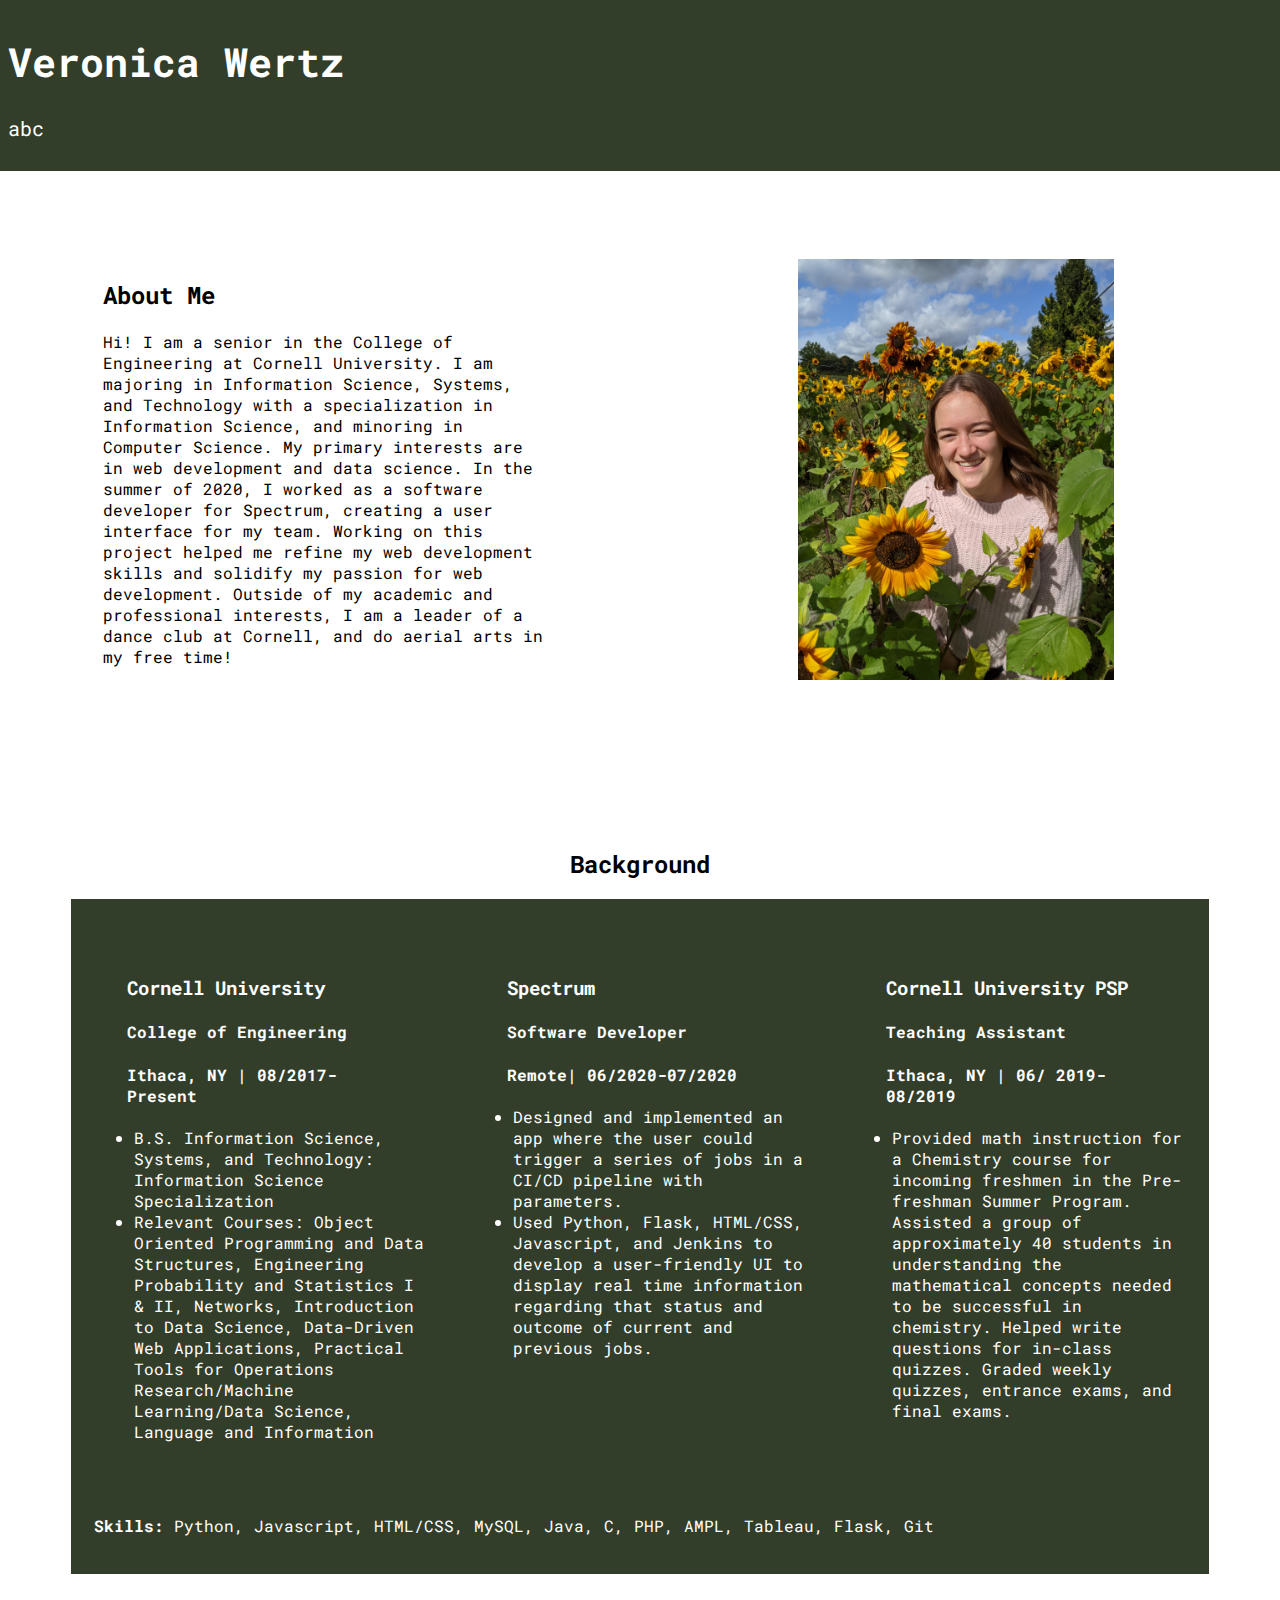
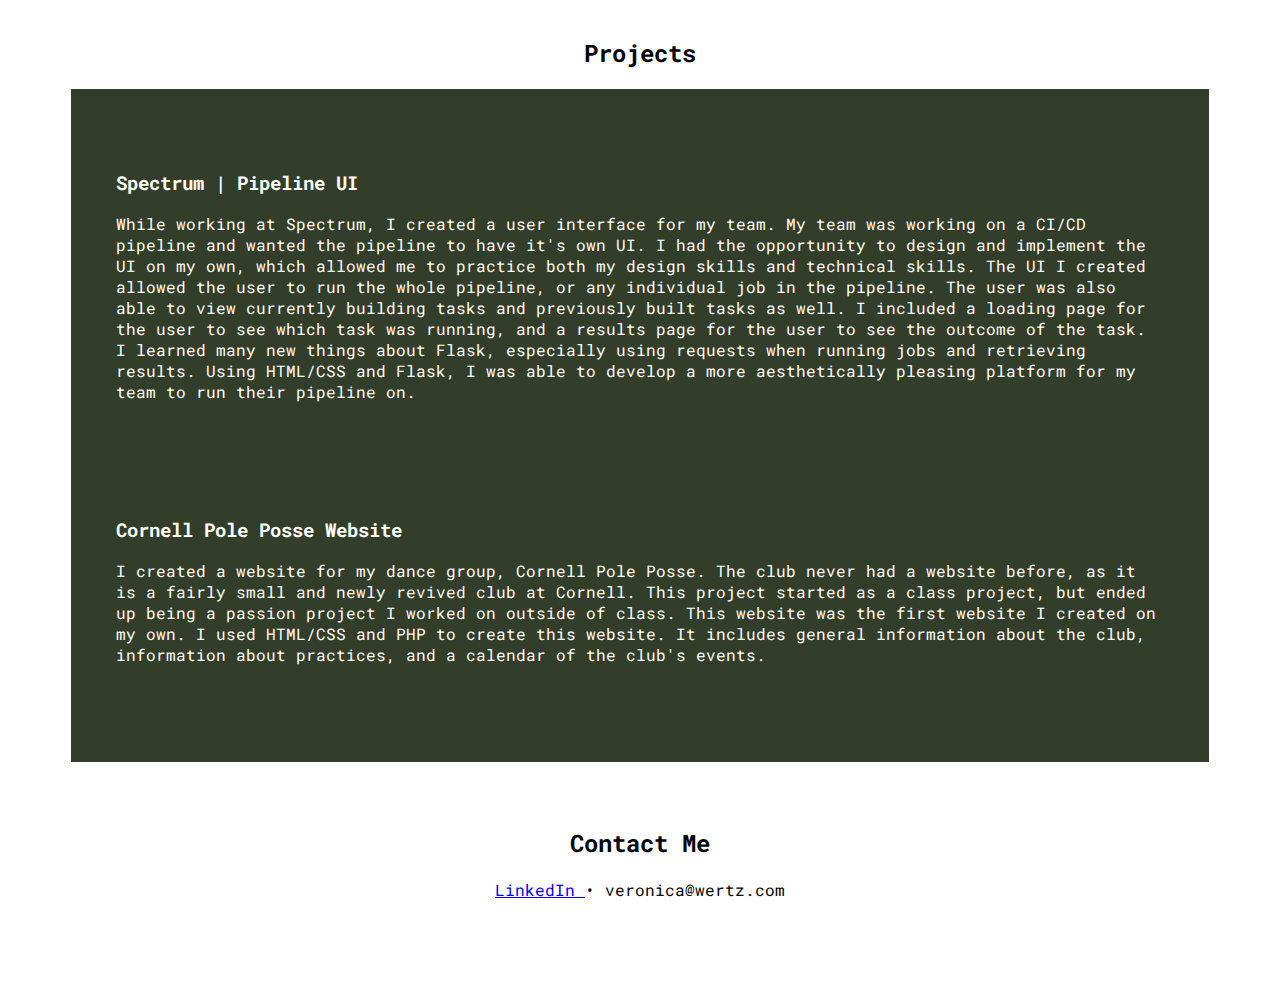
==== index.html @ 6c85555b "added files" ====
<!doctype html>
<html>
	<head>
		<link rel="preconnect" href="https://fonts.gstatic.com">
		<link href="https://fonts.googleapis.com/css2?family=Roboto+Mono&display=swap" rel="stylesheet">
		<link rel="stylesheet" type="text/css" href="style.css" media="screen"/>
	</head>
	<body>

		<div class="header">
			<h1>Veronica Wertz </h1>
			<p> abc</p>
			
		</div>

		<div class="aboutme"> 
			<div class="aboutmetext">
				<h2> About Me </h2>
				<p> Hi! I am a senior in the College of Engineering at Cornell University. 
					I am majoring in Information Science, Systems, and Technology with a specialization in Information Science, and minoring in Computer Science.
					My primary interests are in web development and data science. 
					In the summer of 2020, I worked as a software developer for Spectrum, creating a user interface for my team. 
					Working on this project helped me refine my web development skills and solidify my passion for web development. 
					Outside of my academic and professional interests, I am a leader of a dance club at Cornell, and do aerial arts in my free time! 
				</p>
			</div>
			<div class="aboutmepic">
				<img class="center" src="picture.jpeg" alt="Veronica Wertz"/>
			</div>
		</div>

		<div class="background">
			<h2> Background </h2>
			<div class="outerdiv">
				<div class="container">
					<div class="education">
						<h3> Cornell University </h3>
						<h4> College of Engineering </h4>
						<h4> Ithaca, NY | 08/2017-Present </h4>
						<ul>
							<li> B.S. Information Science, Systems, and Technology: Information Science Specialization </li>
							<li>
								Relevant Courses: Object Oriented Programming and Data Structures, Engineering Probability and Statistics I & II, 
								Networks, Introduction to Data Science, Data-Driven Web Applications, Practical Tools for Operations Research/Machine Learning/Data Science, 
								Language and Information	
							</li>
						</ul>	
					</div>
					<div class="education">
						<h3> Spectrum </h3>
						<h4> Software Developer </h4>
						<h4> Remote| 06/2020-07/2020</h4>
						<ul>
							<li> Designed and implemented an app where the user could trigger a series of jobs in a CI/CD pipeline with parameters. </li>
							<li> Used Python, Flask, HTML/CSS, Javascript, and Jenkins to develop a user-friendly UI to display real time information regarding that status and outcome of current and previous jobs. </li>
						</ul>
					</div>
					<div class="education">
						<h3> Cornell University PSP </h3> 
						<h4> Teaching Assistant </h4>
						<h4> Ithaca, NY | 06/ 2019-08/2019 </h4>
						<ul>
							<li> Provided math instruction for a Chemistry course for incoming freshmen in the Pre-freshman Summer Program. Assisted a group of approximately 40 students in 
								understanding the mathematical concepts needed to be successful in chemistry. Helped write questions for in-class quizzes. 
								Graded weekly quizzes, entrance exams, and final exams. </li>
						</ul>
					</div>
				</div>
				<div class="skills">
					<p class="bold"> Skills:</p>
					<p> Python, Javascript, HTML/CSS, MySQL, Java, C, PHP, AMPL, Tableau, Flask, Git  </p>
				</div>
			</div>
		</div>

		<div class="projects">
			<h2> Projects </h2>
			<div class="outerdivproject">
				<div class="individualproject">
					<h3> Spectrum | Pipeline UI </h3>
					<p> While working at Spectrum, I created a user interface for my team. 
						My team was working on a CI/CD pipeline and wanted the pipeline to have it's own UI. 
						I  had the opportunity to design and implement the UI on my own, which allowed me to practice both my design skills and technical skills. 
						The UI I created allowed the user to run the whole pipeline, or any individual job in the pipeline. 
						The user was also able to view currently building tasks and previously built tasks as well. 
						I included a loading page for the user to see which task was running, and a results page for the user to see the outcome of the task. 
						I learned many new things about Flask, especially using requests when running jobs and retrieving results. 
						Using HTML/CSS and Flask, I was able to develop a more aesthetically pleasing platform for my team to run their pipeline on. 
					</p>
				</div>
				<div class="individualproject">
					<h3> Cornell Pole Posse Website </h3>
					<p> 
						I created a website for my dance group, Cornell Pole Posse.
						The club never had a website before, as it is a fairly small and newly revived club at Cornell. 
						This project started as a class project, but ended up being a passion project I worked on outside of class. 
						This website was the first website I created on my own. 
						I used HTML/CSS and PHP to create this website.  
						It includes general information about the club, information about practices, and a calendar of the club's events. 
					</p>
				</div>
			</div>
		</div>
		
		<div class="contact">
			<h2> Contact Me </h2>
			<p> <a href="https://www.linkedin.com/in/veronicawertz/"> LinkedIn </a> &#8226; veronica@wertz.com </p>
		</div>
	</body>
</html>
---- style.css ----
.body {
    font-family: 'Roboto Mono', monospace;
    background: #95b6d8;
}
.header {
    font-family: 'Roboto Mono', monospace;
    padding: 10px;
    text-align: left;
    background: #323e2a;
    color: white;
    font-size: 20px;
    margin-left: -10px;
    margin-right: -10px;
    margin-top: -10px;
    margin-bottom: 50px;
}

.aboutme {
    font-family: 'Roboto Mono', monospace;
    width: 100%;
    height: 500px;
    /* border: solid black 2px; */
    margin: auto;
    margin-bottom: 7%;
    margin-top: 7%;

}

.aboutmetext {
    width: 50%;
    height: 500px;
    float: left;
    /* border: solid black 2px; */
}

.aboutme h2{
    margin-left: 15%;
    margin-right: 15%;
}

.aboutme p {
    margin-left: 15%;
    margin-right: 15%;
}

.aboutmepic {
    margin-left: 50%;
    height: 500px;
    /* border: solid black 2px; */
}

.center {
    display: block;
    margin-left: auto;
    margin-right: auto;
    width: 50%;
}


.background {
    font-family: 'Roboto Mono', monospace;
    width: 100%;
    height: 600px;
    /* border: solid black 2px; */
    margin: auto;
    margin-bottom: 15%;
}

.background h2 {
    text-align: center;
}
  
.education {
    /* border: solid black 2px; */
    margin-top: 5%;
    margin-bottom: 5%;
    margin-left: 2%;
    margin-right: 2%;
    /* background: grey; */
}

.education h3 {
    margin-left: 10%;
    margin-right: 10%;
}

.education h4 {
    margin-left: 10%;
    margin-right: 10%;
}

.education p {
    margin-left: 10%;
    margin-right: 10%;
    font-size: 12px;
}

.skills {
    /* border: solid black 2px; */
    margin-left: 2%;
    margin-right: 2%;
}

.skills p {
    display: inline;
}

.bold {
    font-weight: bold;
}

.container {
    display: flex;
    /* border: solid black 2px; */
  }

.container > div {
    flex: 1; /*grow*/
}

.outerdiv {
    background: #323e2a;
    color: white;
    padding-bottom: 3%;
    margin-left: 5%;
    margin-right: 5%;
}

.projects {
    font-family: 'Roboto Mono', monospace;
    width: 100%;
    height: 600px;
    /* border: solid black 2px; */
    margin: auto;
    margin-bottom: 15%;
}

.projects h2 {
    text-align: center;

}

.outerdivproject {
    background: #323e2a;
    color: white;
    padding-top: 4%;
    padding-bottom: 1%;
    margin-left: 5%;
    margin-right: 5%;
}

.individualproject {
    /* background: #db7d05; */
    padding-top: 1%;
    padding-bottom: 1%;
    margin-left: 2%;
    margin-right: 2%;
    margin-bottom: 5%;
} 

.individualproject h3 {
    margin-left: 2%;
    margin-right: 2%;
}

.individualproject p {
    margin-left: 2%;
    margin-right: 2%;
}

.contact {
    font-family: 'Roboto Mono', monospace;
    width: 100%;
    height: 150px;
    /* border: solid black 2px; */
    margin: auto;
}

.contact h2 {
    text-align: center;
}

.contact p {
    text-align: center;
}
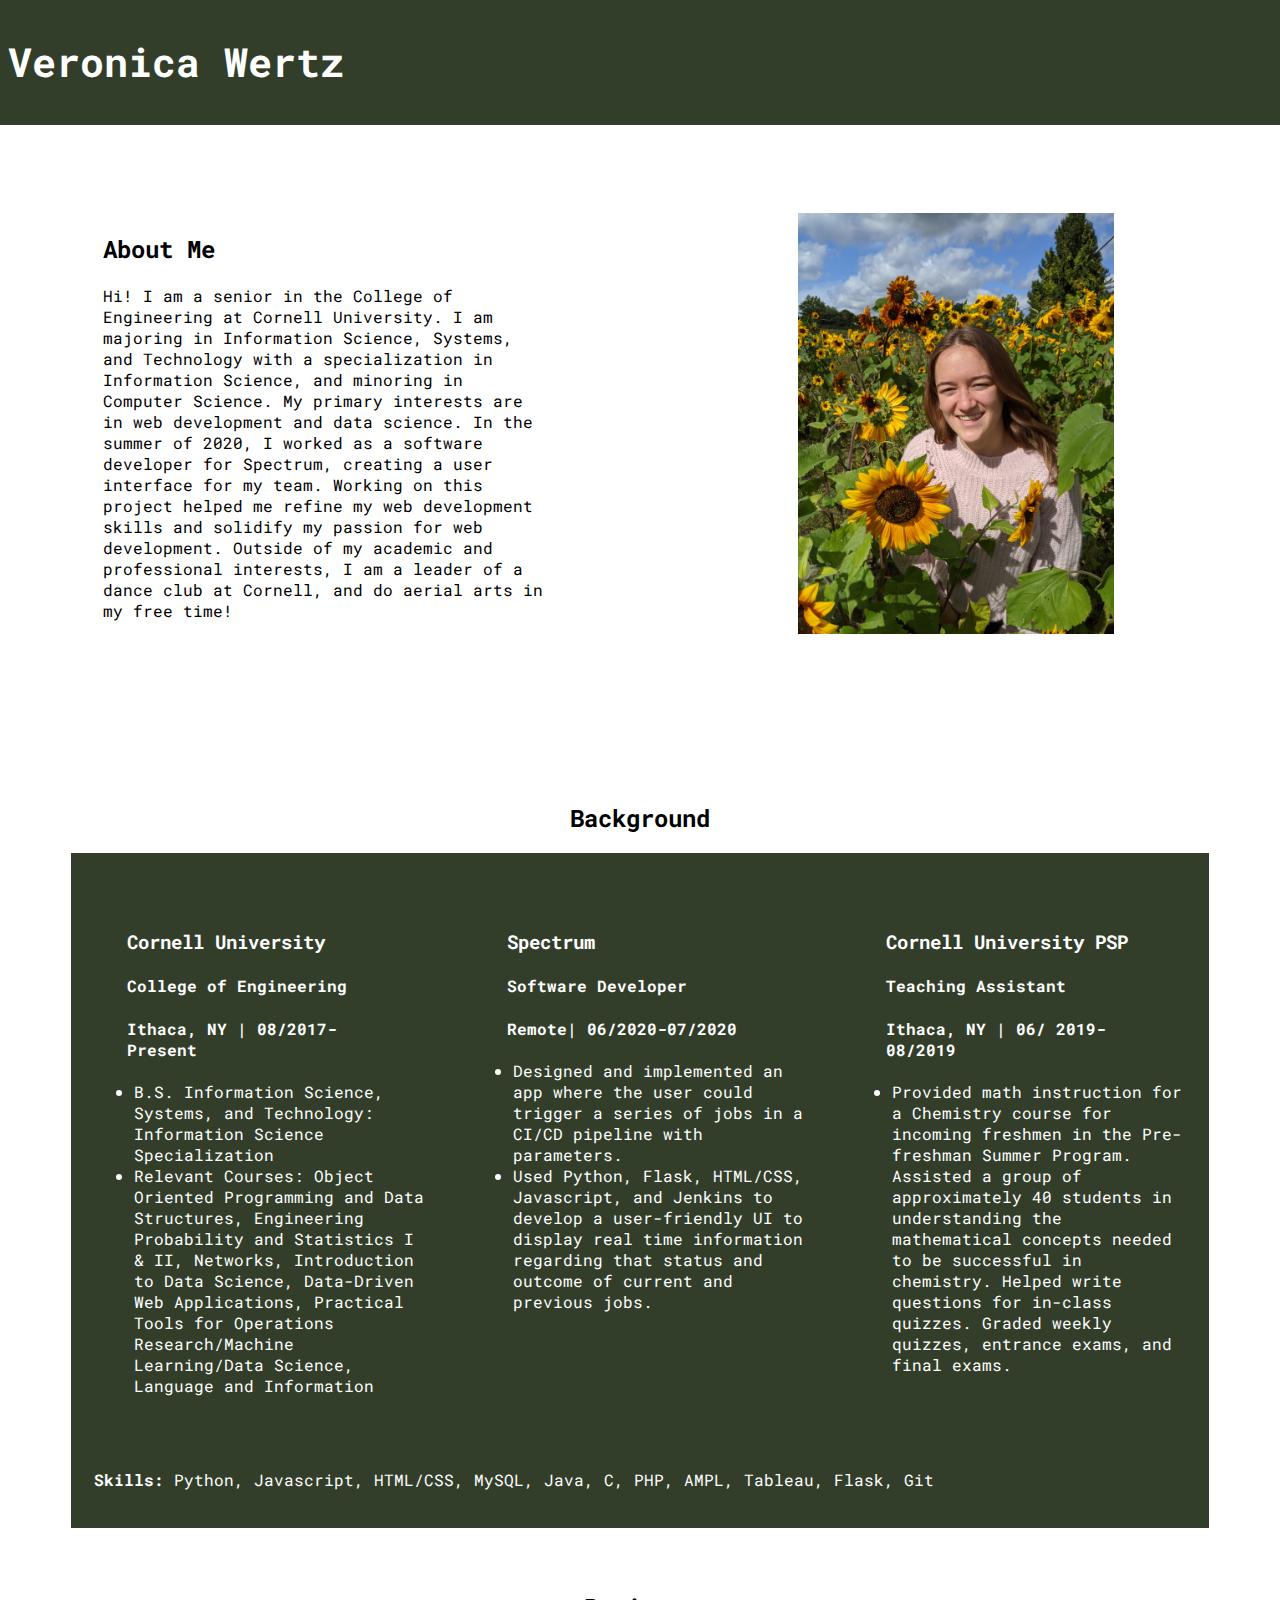
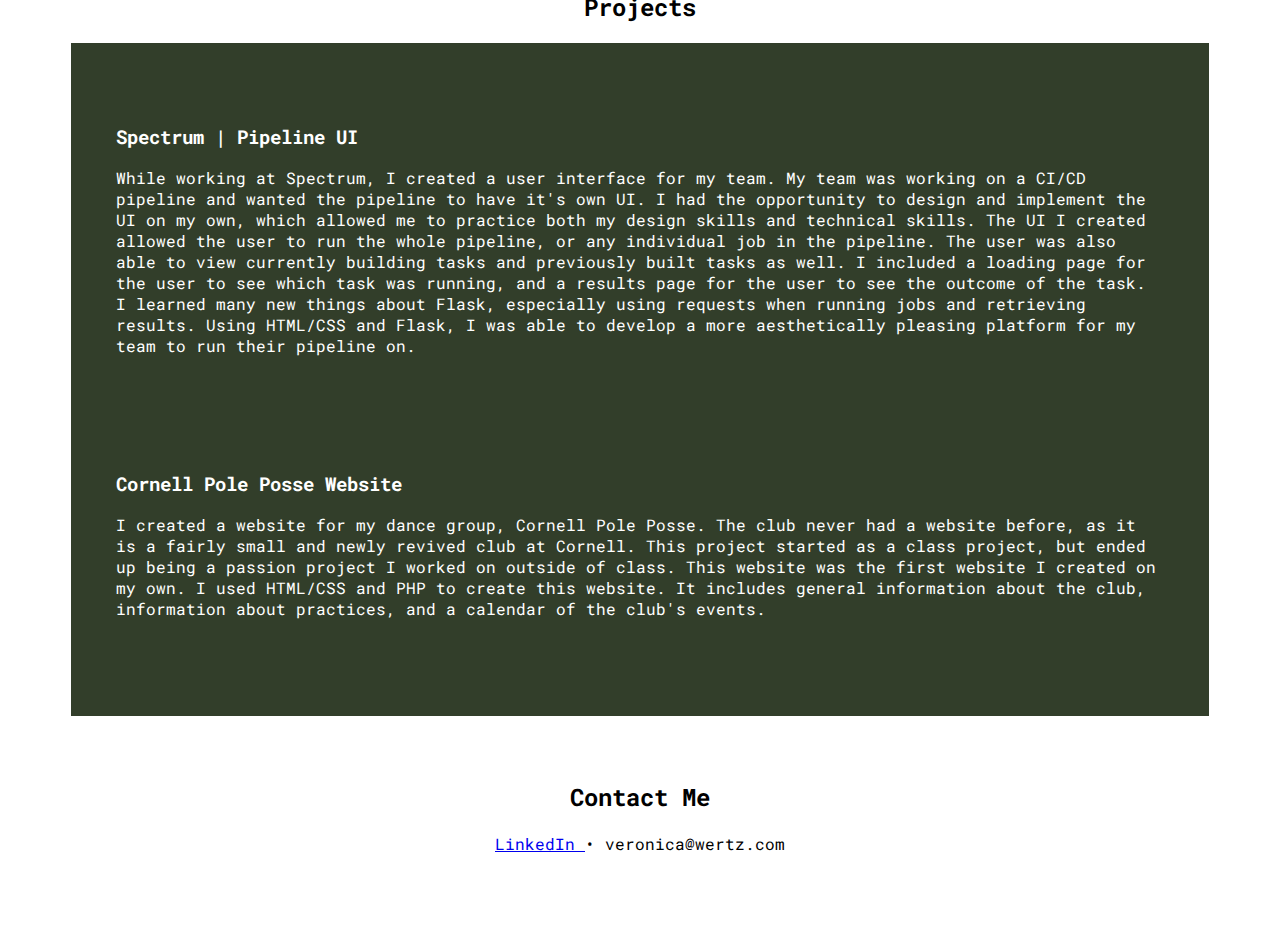
==== commit 9ad1717c: "removed line" ====
--- a/index.html
+++ b/index.html
@@ -8,9 +8,7 @@
 	<body>
 
 		<div class="header">
-			<h1>Veronica Wertz </h1>
-			<p> abc</p>
-			
+			<h1>Veronica Wertz </h1>			
 		</div>
 
 		<div class="aboutme"> 
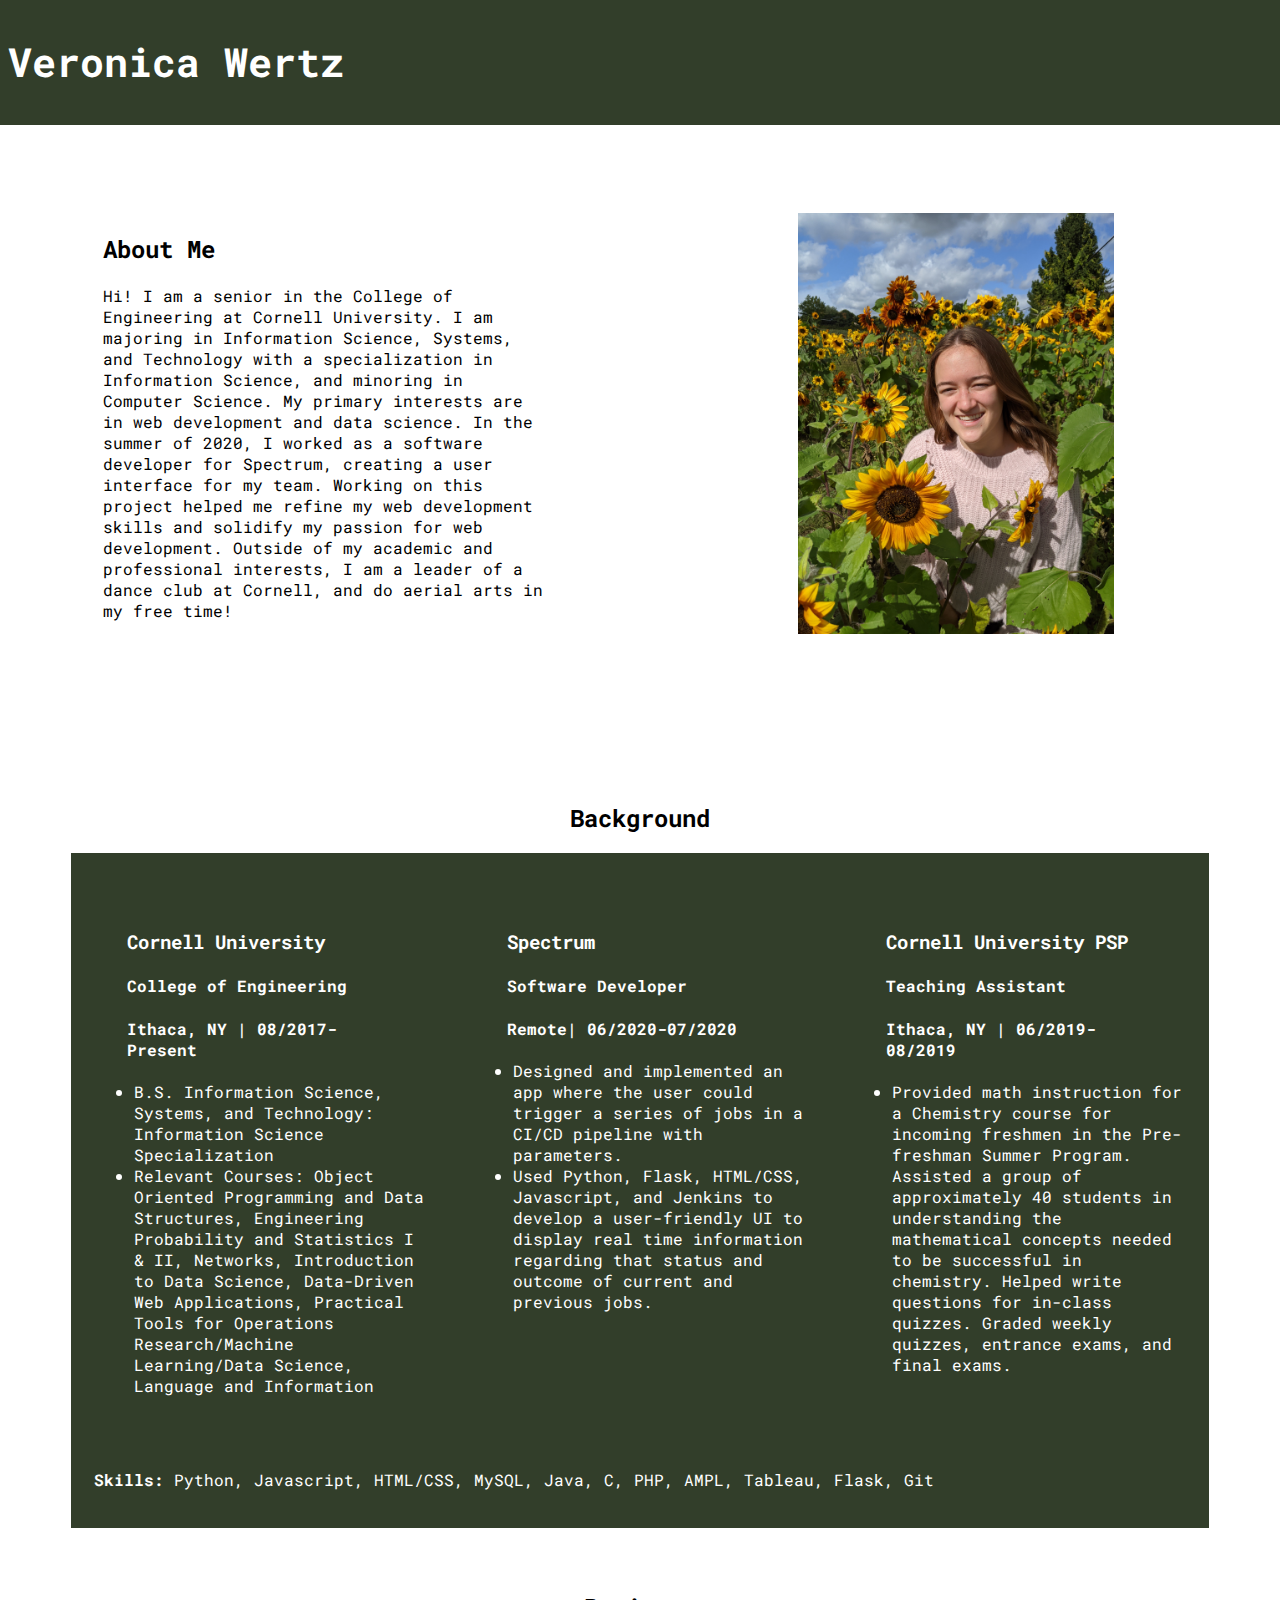
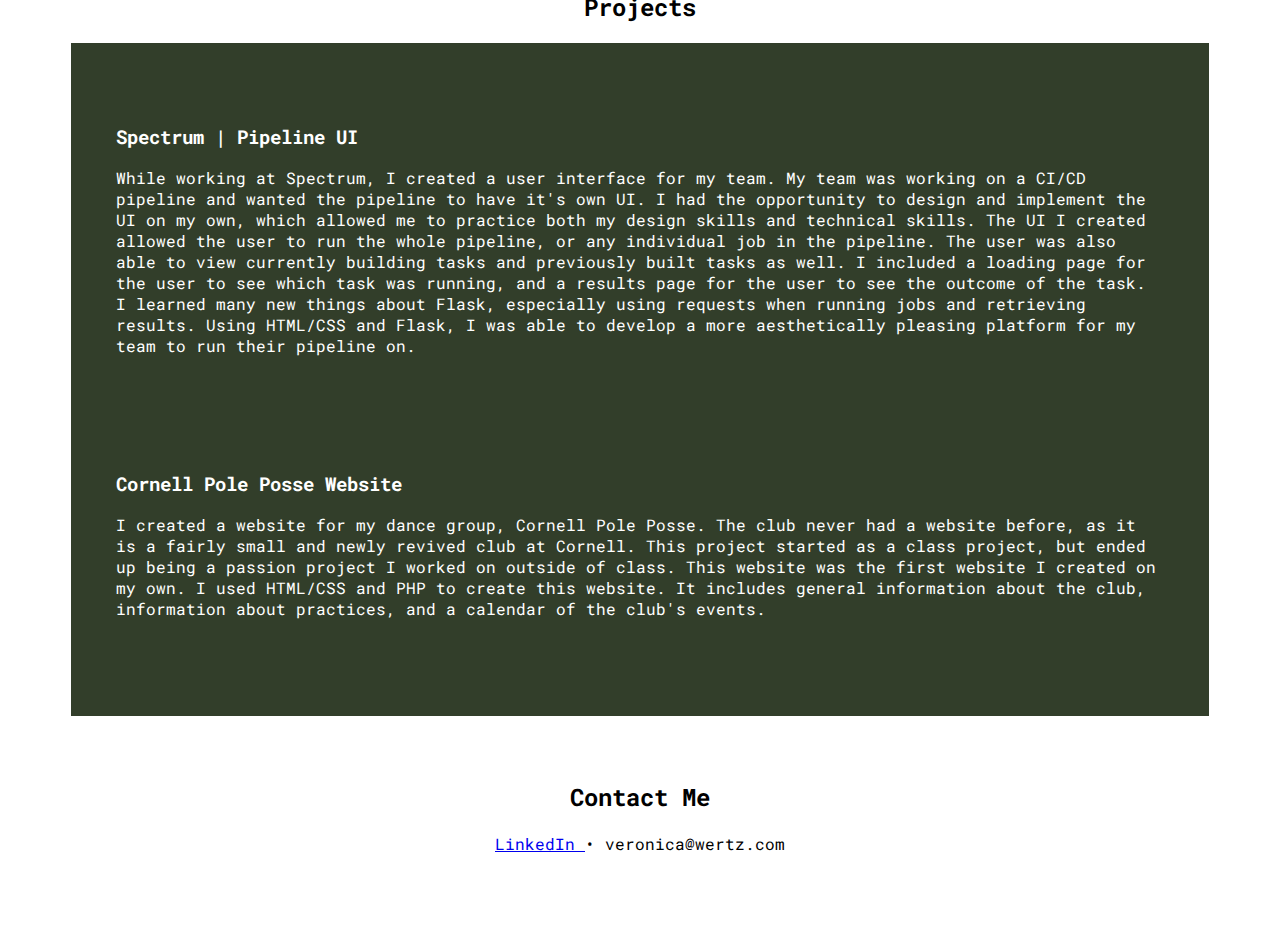
==== commit 41f66cc1: "space fix" ====
--- a/index.html
+++ b/index.html
@@ -56,7 +56,7 @@
 					<div class="education">
 						<h3> Cornell University PSP </h3> 
 						<h4> Teaching Assistant </h4>
-						<h4> Ithaca, NY | 06/ 2019-08/2019 </h4>
+						<h4> Ithaca, NY | 06/2019-08/2019 </h4>
 						<ul>
 							<li> Provided math instruction for a Chemistry course for incoming freshmen in the Pre-freshman Summer Program. Assisted a group of approximately 40 students in 
 								understanding the mathematical concepts needed to be successful in chemistry. Helped write questions for in-class quizzes. 
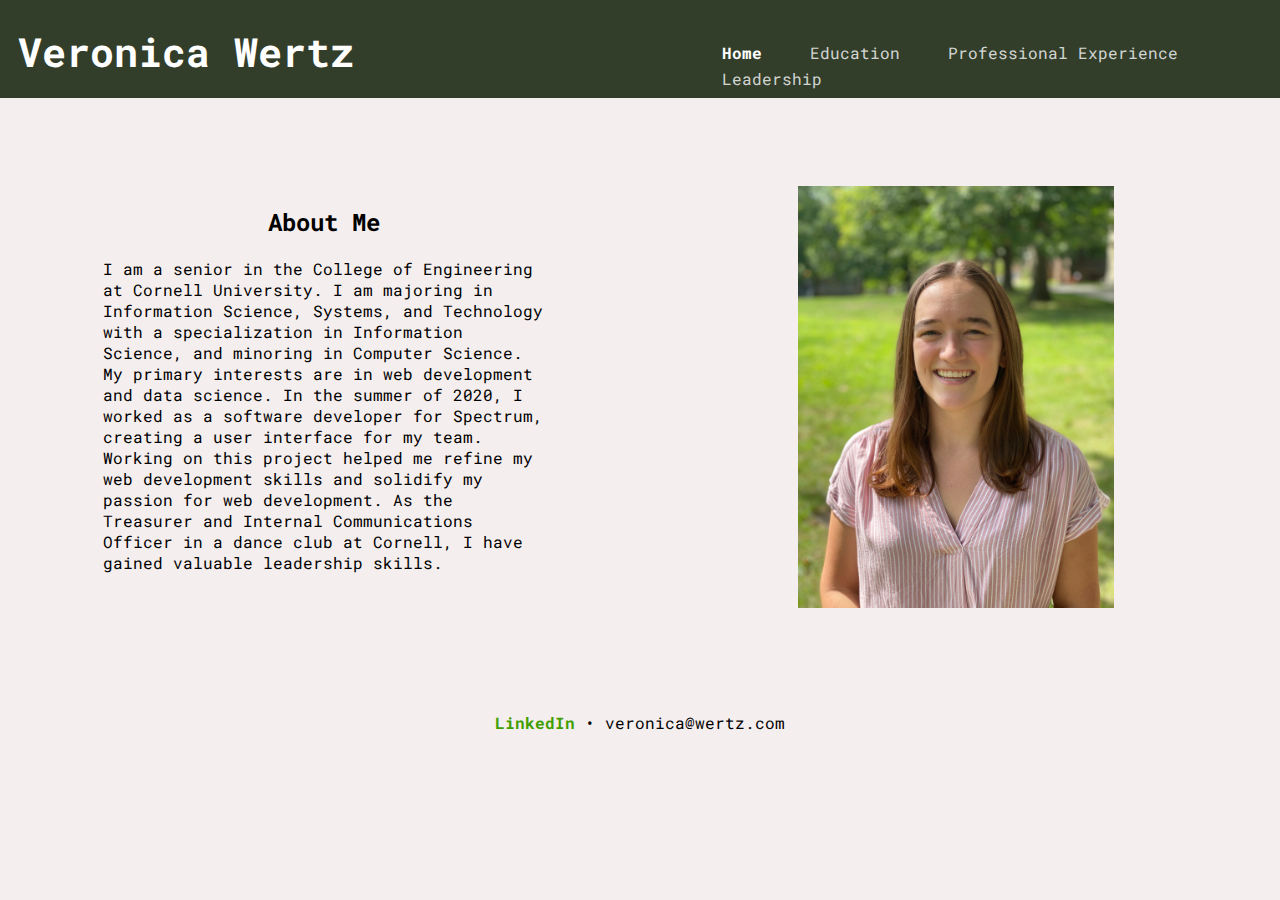
==== commit 29bfa225: "Reformatted Site" ====
--- a/index.html
+++ b/index.html
@@ -8,100 +8,34 @@
 	<body>
 
 		<div class="header">
-			<h1>Veronica Wertz </h1>			
+			<div class="title">
+				<h1>Veronica Wertz </h1>
+			</div>
+			<div class="nav">
+				<a class="active" href="index.html">Home</a>
+				<a href="education.html">Education</a>
+				<a href="professional.html">Professional Experience</a>
+				<a href="leadership.html">Leadership</a>
+			</div>					  
 		</div>
 
 		<div class="aboutme"> 
 			<div class="aboutmetext">
 				<h2> About Me </h2>
-				<p> Hi! I am a senior in the College of Engineering at Cornell University. 
+				<p> I am a senior in the College of Engineering at Cornell University. 
 					I am majoring in Information Science, Systems, and Technology with a specialization in Information Science, and minoring in Computer Science.
 					My primary interests are in web development and data science. 
 					In the summer of 2020, I worked as a software developer for Spectrum, creating a user interface for my team. 
 					Working on this project helped me refine my web development skills and solidify my passion for web development. 
-					Outside of my academic and professional interests, I am a leader of a dance club at Cornell, and do aerial arts in my free time! 
+					As the Treasurer and Internal Communications Officer in a dance club at Cornell, I have gained valuable leadership skills. 
 				</p>
 			</div>
 			<div class="aboutmepic">
 				<img class="center" src="picture.jpeg" alt="Veronica Wertz"/>
 			</div>
 		</div>
-
-		<div class="background">
-			<h2> Background </h2>
-			<div class="outerdiv">
-				<div class="container">
-					<div class="education">
-						<h3> Cornell University </h3>
-						<h4> College of Engineering </h4>
-						<h4> Ithaca, NY | 08/2017-Present </h4>
-						<ul>
-							<li> B.S. Information Science, Systems, and Technology: Information Science Specialization </li>
-							<li>
-								Relevant Courses: Object Oriented Programming and Data Structures, Engineering Probability and Statistics I & II, 
-								Networks, Introduction to Data Science, Data-Driven Web Applications, Practical Tools for Operations Research/Machine Learning/Data Science, 
-								Language and Information	
-							</li>
-						</ul>	
-					</div>
-					<div class="education">
-						<h3> Spectrum </h3>
-						<h4> Software Developer </h4>
-						<h4> Remote| 06/2020-07/2020</h4>
-						<ul>
-							<li> Designed and implemented an app where the user could trigger a series of jobs in a CI/CD pipeline with parameters. </li>
-							<li> Used Python, Flask, HTML/CSS, Javascript, and Jenkins to develop a user-friendly UI to display real time information regarding that status and outcome of current and previous jobs. </li>
-						</ul>
-					</div>
-					<div class="education">
-						<h3> Cornell University PSP </h3> 
-						<h4> Teaching Assistant </h4>
-						<h4> Ithaca, NY | 06/2019-08/2019 </h4>
-						<ul>
-							<li> Provided math instruction for a Chemistry course for incoming freshmen in the Pre-freshman Summer Program. Assisted a group of approximately 40 students in 
-								understanding the mathematical concepts needed to be successful in chemistry. Helped write questions for in-class quizzes. 
-								Graded weekly quizzes, entrance exams, and final exams. </li>
-						</ul>
-					</div>
-				</div>
-				<div class="skills">
-					<p class="bold"> Skills:</p>
-					<p> Python, Javascript, HTML/CSS, MySQL, Java, C, PHP, AMPL, Tableau, Flask, Git  </p>
-				</div>
-			</div>
-		</div>
-
-		<div class="projects">
-			<h2> Projects </h2>
-			<div class="outerdivproject">
-				<div class="individualproject">
-					<h3> Spectrum | Pipeline UI </h3>
-					<p> While working at Spectrum, I created a user interface for my team. 
-						My team was working on a CI/CD pipeline and wanted the pipeline to have it's own UI. 
-						I  had the opportunity to design and implement the UI on my own, which allowed me to practice both my design skills and technical skills. 
-						The UI I created allowed the user to run the whole pipeline, or any individual job in the pipeline. 
-						The user was also able to view currently building tasks and previously built tasks as well. 
-						I included a loading page for the user to see which task was running, and a results page for the user to see the outcome of the task. 
-						I learned many new things about Flask, especially using requests when running jobs and retrieving results. 
-						Using HTML/CSS and Flask, I was able to develop a more aesthetically pleasing platform for my team to run their pipeline on. 
-					</p>
-				</div>
-				<div class="individualproject">
-					<h3> Cornell Pole Posse Website </h3>
-					<p> 
-						I created a website for my dance group, Cornell Pole Posse.
-						The club never had a website before, as it is a fairly small and newly revived club at Cornell. 
-						This project started as a class project, but ended up being a passion project I worked on outside of class. 
-						This website was the first website I created on my own. 
-						I used HTML/CSS and PHP to create this website.  
-						It includes general information about the club, information about practices, and a calendar of the club's events. 
-					</p>
-				</div>
-			</div>
-		</div>
-		
+		<br>
 		<div class="contact">
-			<h2> Contact Me </h2>
 			<p> <a href="https://www.linkedin.com/in/veronicawertz/"> LinkedIn </a> &#8226; veronica@wertz.com </p>
 		</div>
 	</body>
--- a/style.css
+++ b/style.css
@@ -1,10 +1,10 @@
-.body {
+body {
     font-family: 'Roboto Mono', monospace;
-    background: #95b6d8;
-}
+    background-color: #f5eeee;
+}
+
 .header {
-    font-family: 'Roboto Mono', monospace;
-    padding: 10px;
+    height: 100px;
     text-align: left;
     background: #323e2a;
     color: white;
@@ -15,11 +15,44 @@
     margin-bottom: 50px;
 }
 
+h2 {
+    text-align: center;
+}
+
+.title {
+    width: 45%;
+    margin-left: 20px;
+    float: left;
+}
+
+.nav {
+    margin-top: 40px;
+    width: 45%;
+    float: right;
+    overflow: hidden;
+}
+  
+.nav a {
+    color: rgba(255, 255, 255, 0.801);
+    text-align: center;
+    padding: 10px 18px;
+    text-decoration: none;
+    font-size: 16px;
+}
+  
+.nav a:hover {
+    color: white;
+}
+  
+.nav a.active {
+    color: white;
+    font-weight: bolder; 
+
+}
+
 .aboutme {
-    font-family: 'Roboto Mono', monospace;
     width: 100%;
-    height: 500px;
-    /* border: solid black 2px; */
+    height: 400px;
     margin: auto;
     margin-bottom: 7%;
     margin-top: 7%;
@@ -30,7 +63,6 @@
     width: 50%;
     height: 500px;
     float: left;
-    /* border: solid black 2px; */
 }
 
 .aboutme h2{
@@ -46,96 +78,134 @@
 .aboutmepic {
     margin-left: 50%;
     height: 500px;
-    /* border: solid black 2px; */
-}
-
-.center {
+}
+
+.aboutme img {
     display: block;
     margin-left: auto;
     margin-right: auto;
     width: 50%;
 }
 
-
-.background {
-    font-family: 'Roboto Mono', monospace;
+.education {
+    height: 500px;
+}
+
+.cornell {
+    width: 80%;
+    height: 250px;
+    margin: auto;
+    margin-top: 50px;
+}
+
+.cornelltext {
+    width: 65%;
+    height: 250px;
+    float: left;
+}
+
+.cornelltext ul {
+    margin-right: 20px;
+}
+
+.cornellpic {
+    margin-left: 35%;
+    height: 250px;
+}
+
+.cornellpic img {
+    display: block;
+    margin-left: auto;
+    margin-right: auto;
+    width: 40%;
+}
+
+.allprojects{ 
+    height: 500px;
+}
+
+.project {
+    width: 80%;
+    height: 300px;
+    margin: auto;
+    margin-top: 50px;
+}
+
+.projecttext {
+    width: 60%;
+    height: 300px;
+    float:right;
+}
+
+.projectpic {
+    height: 300px;
+    float:left;
+    width: 35%;
+}
+
+.projectpic img {
+    display: block;
+    margin-left: auto;
+    margin-right: auto;
+    width: 70%;
+}
+
+.contact {
     width: 100%;
-    height: 600px;
-    /* border: solid black 2px; */
-    margin: auto;
-    margin-bottom: 15%;
-}
-
-.background h2 {
-    text-align: center;
-}
-  
-.education {
-    /* border: solid black 2px; */
-    margin-top: 5%;
-    margin-bottom: 5%;
-    margin-left: 2%;
-    margin-right: 2%;
-    /* background: grey; */
-}
-
-.education h3 {
-    margin-left: 10%;
-    margin-right: 10%;
-}
-
-.education h4 {
-    margin-left: 10%;
-    margin-right: 10%;
-}
-
-.education p {
-    margin-left: 10%;
-    margin-right: 10%;
-    font-size: 12px;
-}
-
-.skills {
-    /* border: solid black 2px; */
-    margin-left: 2%;
-    margin-right: 2%;
-}
-
-.skills p {
-    display: inline;
-}
-
-.bold {
+    height: 50px;
+    margin: auto;
+}
+
+.contact p {
+    text-align: center;
+}
+
+.contact a {
+    text-decoration: none;
+    color: #3f9e00;
     font-weight: bold;
 }
 
-.container {
-    display: flex;
-    /* border: solid black 2px; */
-  }
-
-.container > div {
-    flex: 1; /*grow*/
-}
-
-.outerdiv {
-    background: #323e2a;
-    color: white;
-    padding-bottom: 3%;
-    margin-left: 5%;
-    margin-right: 5%;
-}
-
-.projects {
-    font-family: 'Roboto Mono', monospace;
-    width: 100%;
-    height: 600px;
-    /* border: solid black 2px; */
-    margin: auto;
-    margin-bottom: 15%;
-}
-
-.projects h2 {
+.experience {
+    height: 400px;
+}
+
+.spectrum {
+    width: 80%;
+    height: 250px;
+    margin: auto;
+    margin-top: 50px;
+}
+
+.spectrumtext {
+    width: 65%;
+    height: 250px;
+    float: left;
+}
+
+.spectrumtext ul {
+    margin-right: 20px;
+}
+
+.spectrumpic {
+    margin-left: 35%;
+    height: 250px;
+}
+
+.spectrumpic img {
+    display: block;
+    margin-left: auto;
+    margin-right: auto;
+    width: 40%;
+}
+
+.profprojects {
+    width: 85%;
+    height: 500px;
+    margin: auto;
+}
+
+.profprojects h2 {
     text-align: center;
 
 }
@@ -143,43 +213,19 @@
 .outerdivproject {
     background: #323e2a;
     color: white;
-    padding-top: 4%;
-    padding-bottom: 1%;
-    margin-left: 5%;
-    margin-right: 5%;
+    padding-top: 25px;
+    padding-bottom: 25px;
+    padding-left: 4%;
+    padding-right: 4%;
 }
 
 .individualproject {
-    /* background: #db7d05; */
-    padding-top: 1%;
-    padding-bottom: 1%;
-    margin-left: 2%;
-    margin-right: 2%;
-    margin-bottom: 5%;
-} 
-
-.individualproject h3 {
-    margin-left: 2%;
-    margin-right: 2%;
-}
-
-.individualproject p {
-    margin-left: 2%;
-    margin-right: 2%;
-}
-
-.contact {
-    font-family: 'Roboto Mono', monospace;
-    width: 100%;
-    height: 150px;
-    /* border: solid black 2px; */
-    margin: auto;
-}
-
-.contact h2 {
-    text-align: center;
-}
-
-.contact p {
-    text-align: center;
-}
+    margin-bottom: 50px;
+    margin-top: 50px;
+}
+
+.leadership {
+    width: 85%;
+    height: 725px;
+    margin: auto;
+}
